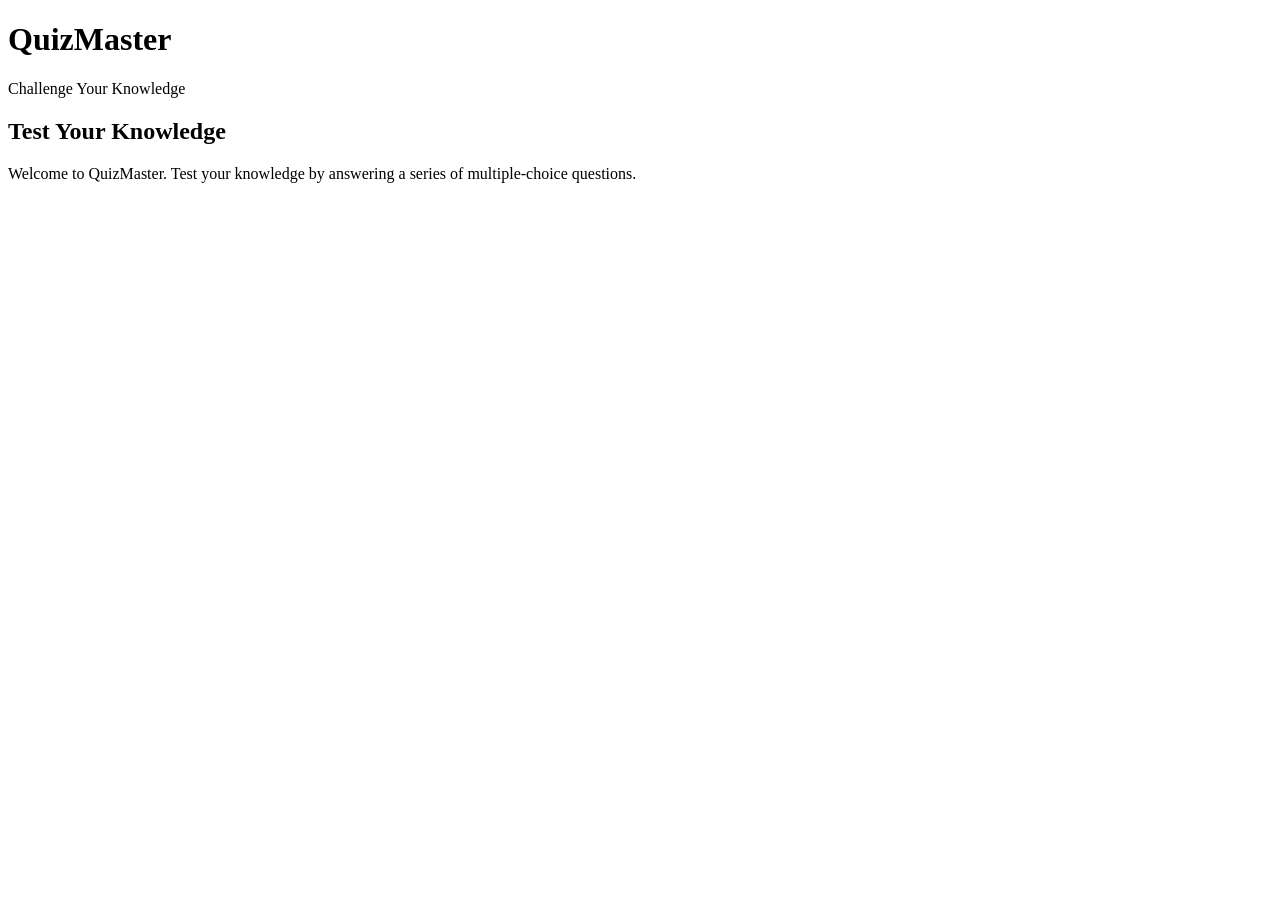
==== index.html @ 2c7ddd1f "Add home page branding" ====
<!DOCTYPE html>
<html lang="en">
<head>
    <meta charset="UTF-8">
    <meta name="viewport" content="width=device-width, initial-scale=1.0">
    <title>QuizMaster</title>
</head>

<body>

   <header>
    <h1>QuizMaster</h1>
    <p>Challenge Your Knowledge</p>
   </header>

    <main>

        <section>
            <h2>Test Your Knowledge</h2>

            <p>
                Welcome to QuizMaster. Test your knowledge
                by answering a series of multiple-choice questions.
            </p>
        </section>

    </main>

</body>
</html>
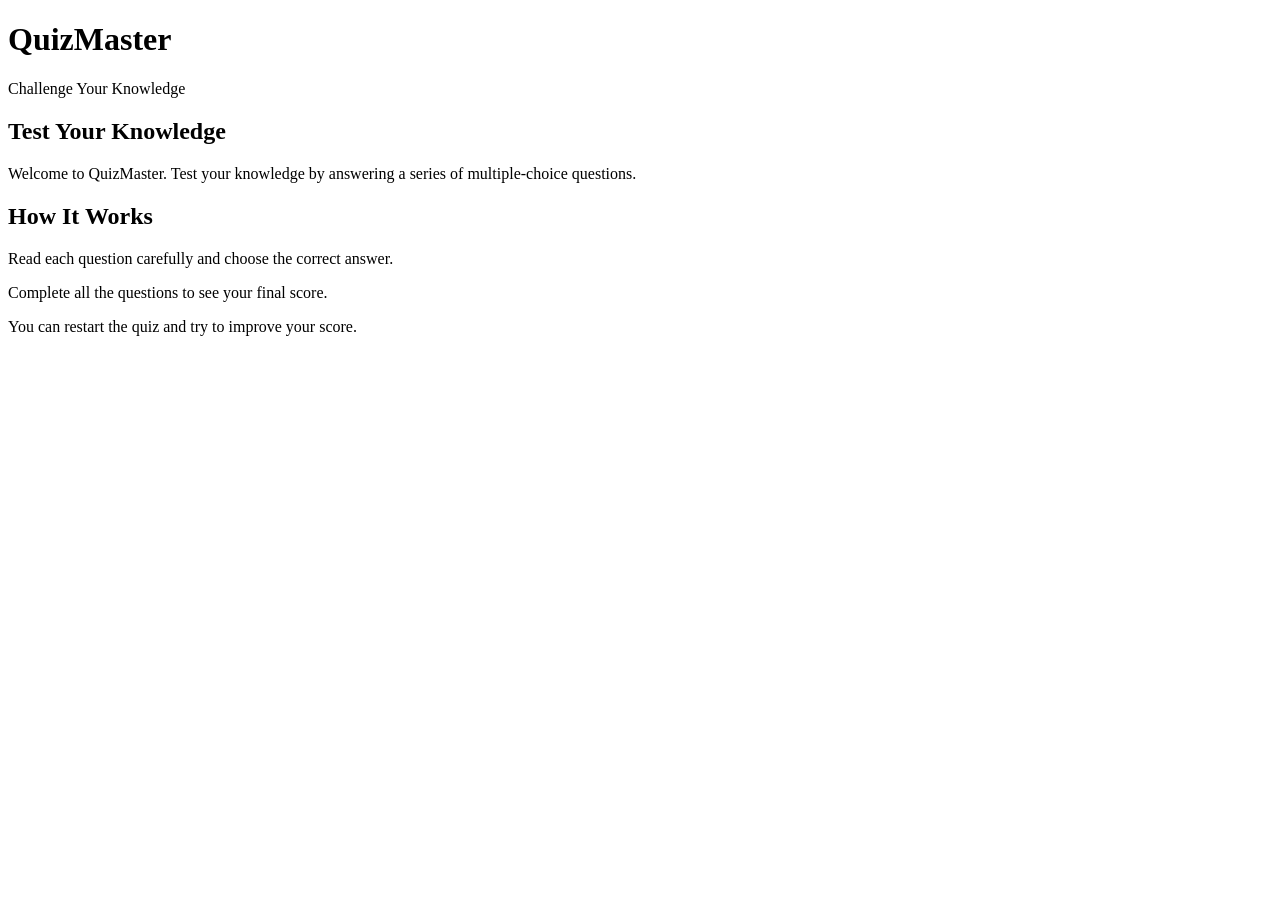
==== commit 5026bfc7: "Add quiz instructions to home page" ====
--- a/index.html
+++ b/index.html
@@ -11,18 +11,27 @@
    <header>
     <h1>QuizMaster</h1>
     <p>Challenge Your Knowledge</p>
+  
    </header>
 
-    <main>
+   <main>
 
-        <section>
-            <h2>Test Your Knowledge</h2>
+    <section>
+        <h2>Test Your Knowledge</h2>
 
-            <p>
-                Welcome to QuizMaster. Test your knowledge
-                by answering a series of multiple-choice questions.
-            </p>
-        </section>
+        <p>
+            Welcome to QuizMaster. Test your knowledge
+            by answering a series of multiple-choice questions.
+        </p>
+    </section>
+
+    <section>
+        <h2>How It Works</h2>
+
+        <p>Read each question carefully and choose the correct answer.</p>
+        <p>Complete all the questions to see your final score.</p>
+        <p>You can restart the quiz and try to improve your score.</p>
+    </section>
 
     </main>
 
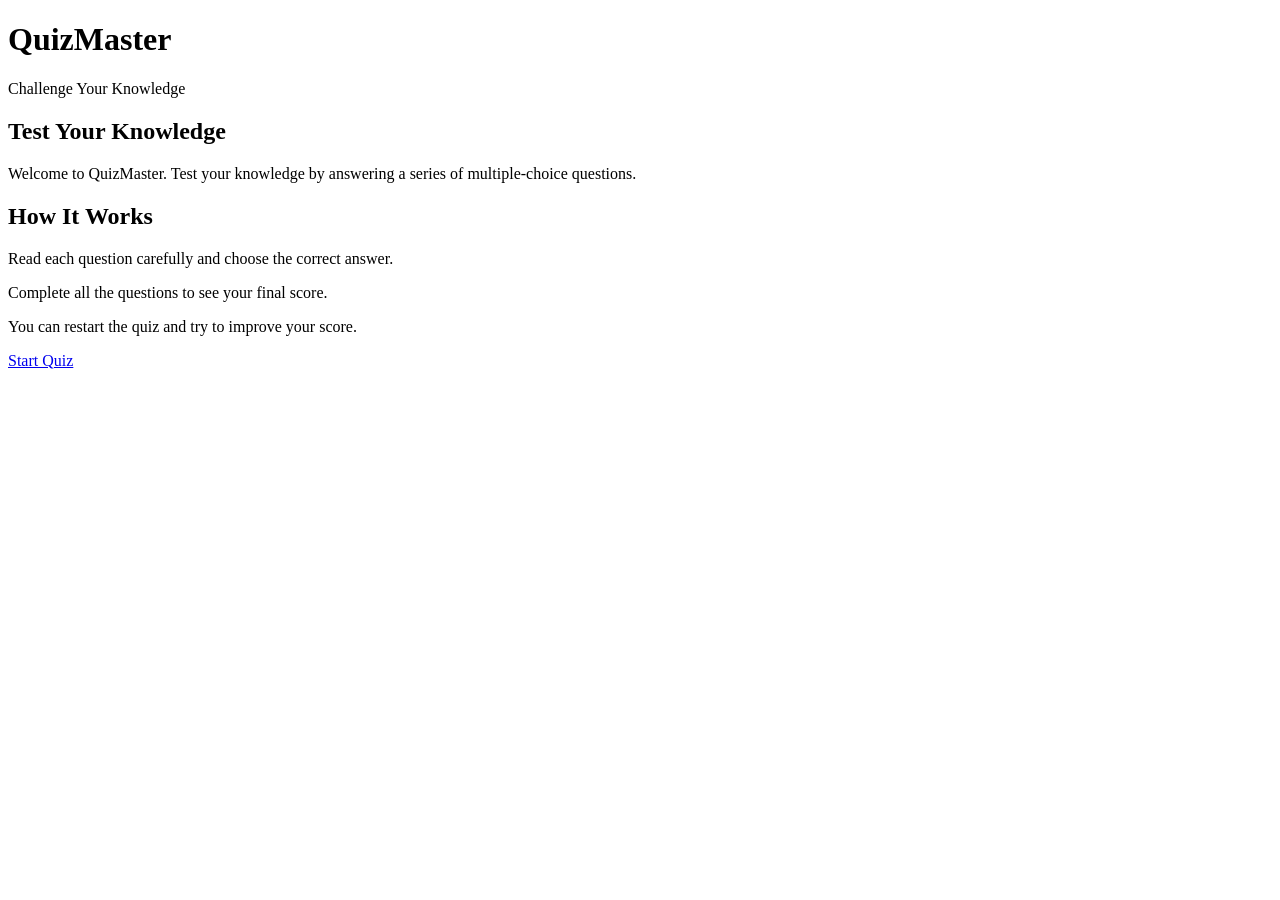
==== commit d3153d4d: "Add start quiz navigation" ====
--- a/index.html
+++ b/index.html
@@ -32,8 +32,12 @@
         <p>Complete all the questions to see your final score.</p>
         <p>You can restart the quiz and try to improve your score.</p>
     </section>
+    <section>
+    <a href="quiz.html">Start Quiz</a>
+    </section>
 
     </main>
 
+
 </body>
 </html>
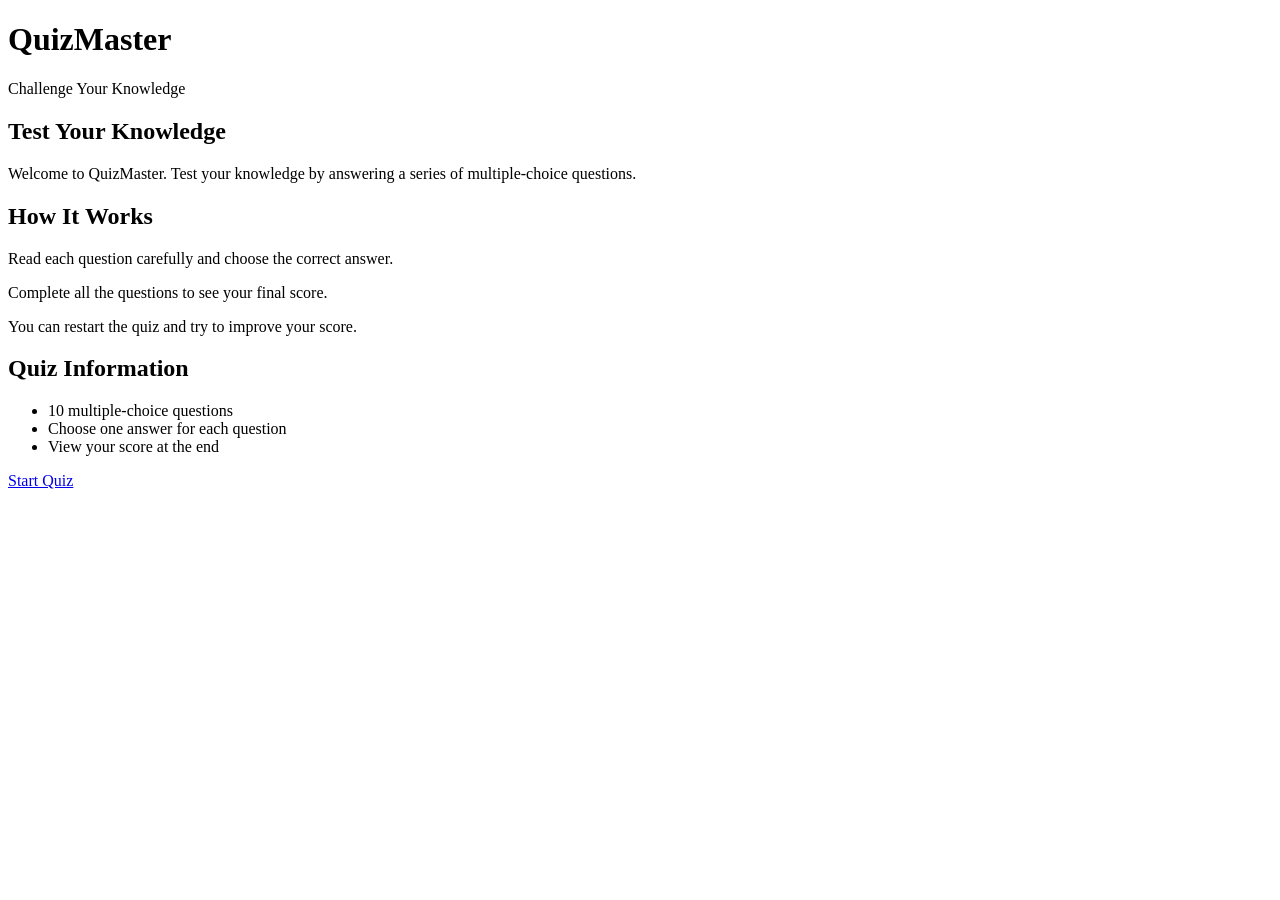
==== commit 97d1d3d2: "Add quiz information section" ====
--- a/index.html
+++ b/index.html
@@ -32,9 +32,19 @@
         <p>Complete all the questions to see your final score.</p>
         <p>You can restart the quiz and try to improve your score.</p>
     </section>
+     <section>
+    <h2>Quiz Information</h2>
+
+    <ul>
+        <li>10 multiple-choice questions</li>
+        <li>Choose one answer for each question</li>
+        <li>View your score at the end</li>
+    </ul>
+    </section>
     <section>
     <a href="quiz.html">Start Quiz</a>
     </section>
+
 
     </main>
 
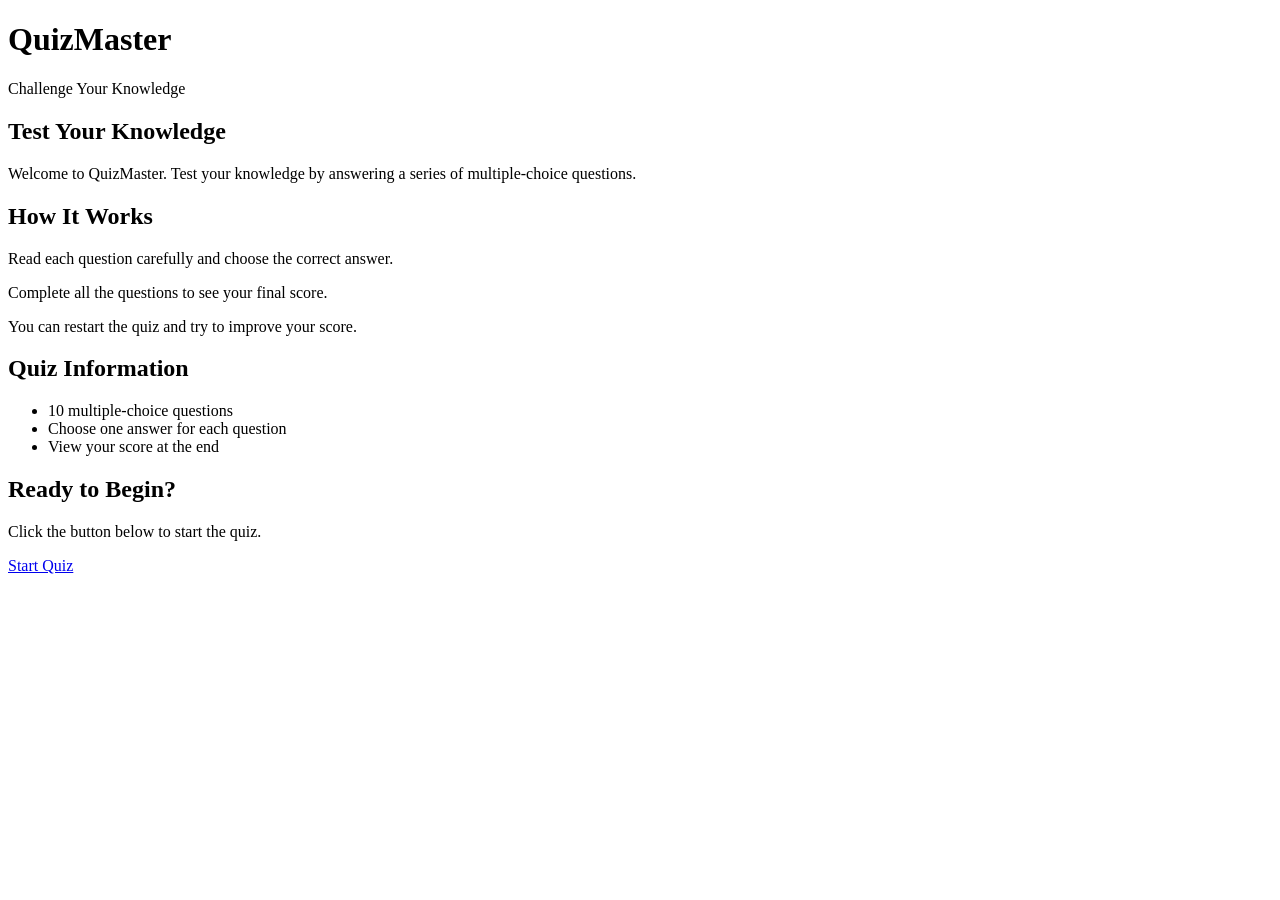
==== commit 2980f975: "Improve start quiz section" ====
--- a/index.html
+++ b/index.html
@@ -40,8 +40,15 @@
         <li>Choose one answer for each question</li>
         <li>View your score at the end</li>
     </ul>
-    </section>
+   
+     </section>
     <section>
+    <h2>Ready to Begin?</h2>
+
+    <p>
+        Click the button below to start the quiz.
+    </p>
+
     <a href="quiz.html">Start Quiz</a>
     </section>
 
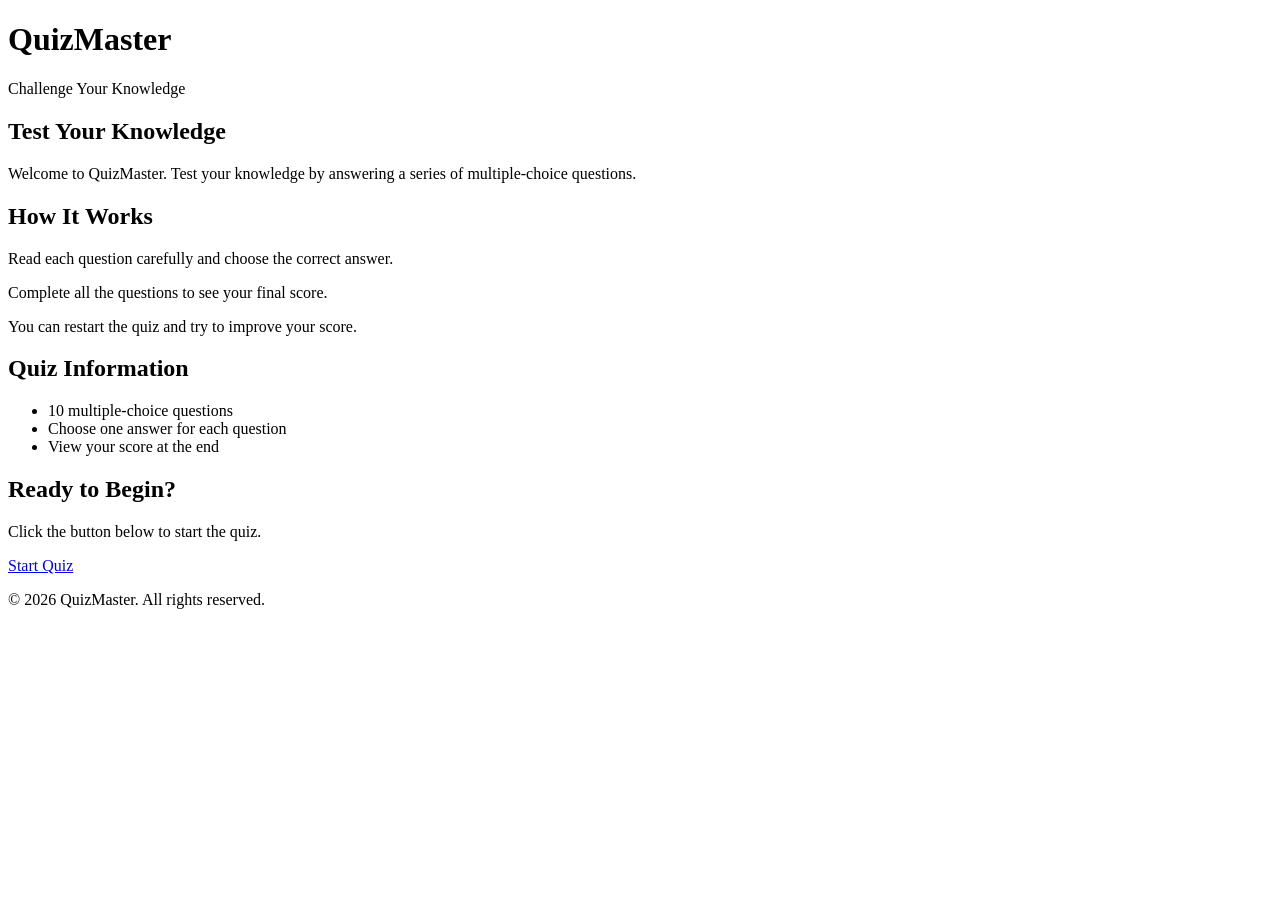
==== commit 4a9d8257: "Add footer to home page" ====
--- a/index.html
+++ b/index.html
@@ -55,6 +55,8 @@
 
     </main>
 
-
+<footer>
+    <p>&copy; 2026 QuizMaster. All rights reserved.</p>
+</footer>
 </body>
 </html>
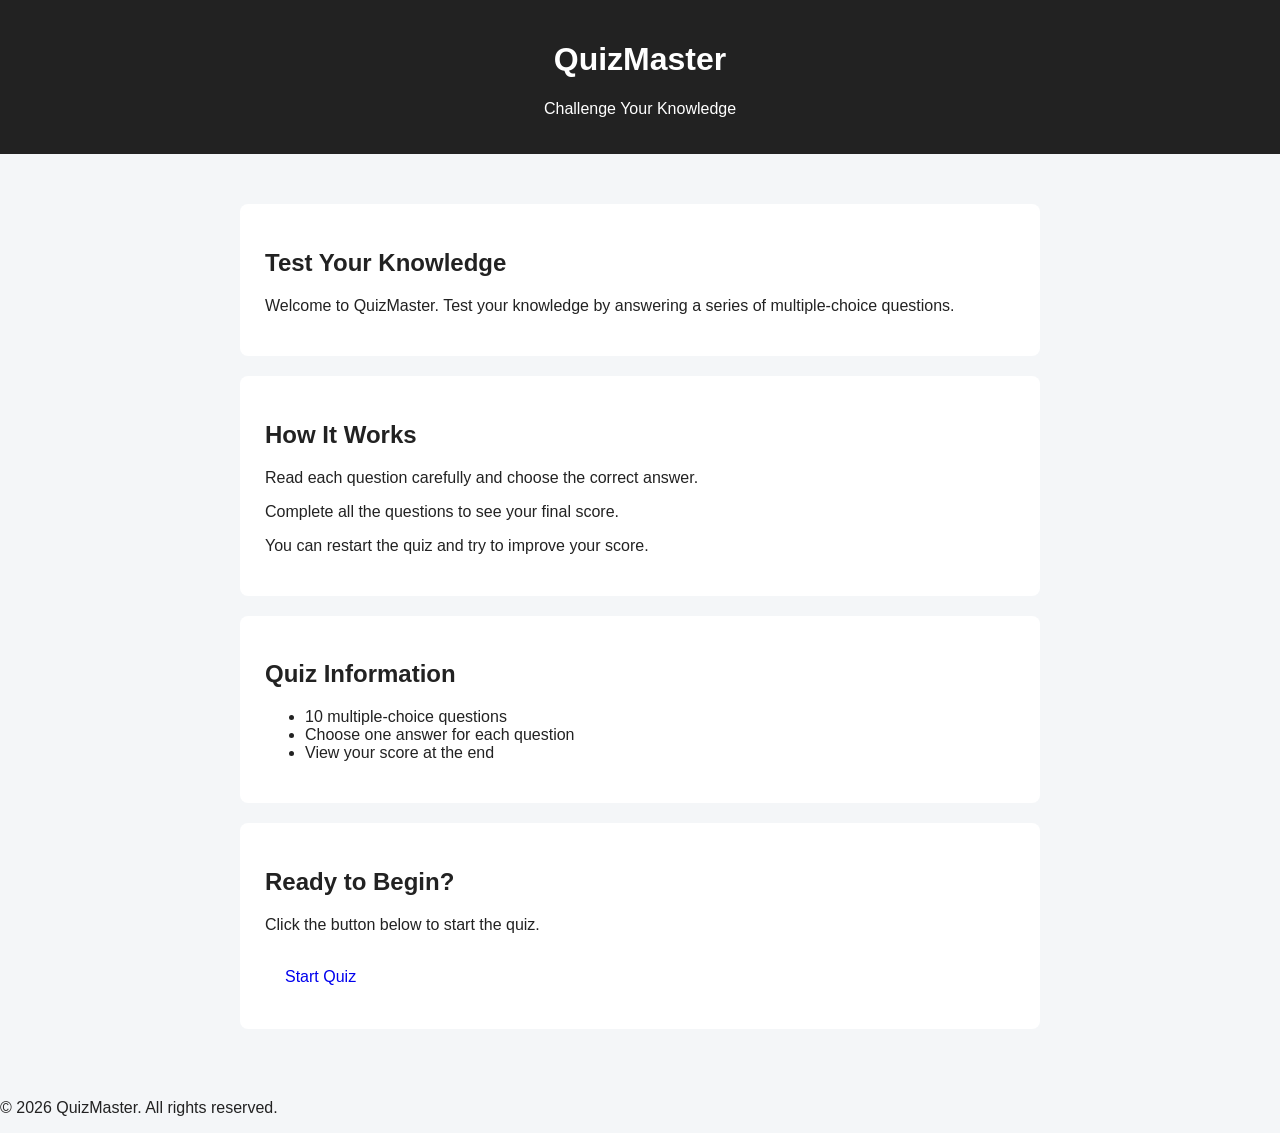
==== commit 5c1f24a4: "Connect stylesheet to home page" ====
--- a/index.html
+++ b/index.html
@@ -4,6 +4,8 @@
     <meta charset="UTF-8">
     <meta name="viewport" content="width=device-width, initial-scale=1.0">
     <title>QuizMaster</title>
+    <link rel="stylesheet" href="style.css">
+    <meta name="description" content="QuizMaster is an interactive quiz website for testing your knowledge.">
 </head>
 
 <body>
--- a/style.css
+++ b/style.css
@@ -0,0 +1,70 @@
+body {
+    font-family: Arial, sans-serif;
+    margin: 0;
+    padding: 0;
+    background: #f4f6f8;
+    color: #222;
+}
+
+header {
+    background: #222;
+    color: white;
+    text-align: center;
+    padding: 20px;
+}
+
+main {
+    max-width: 800px;
+    margin: 30px auto;
+    padding: 20px;
+}
+
+section {
+    background: white;
+    padding: 25px;
+    margin-bottom: 20px;
+    border-radius: 8px;
+}
+
+button,
+a {
+    display: inline-block;
+    padding: 10px 16px;
+    margin: 8px 4px;
+    border: none;
+    border-radius: 5px;
+    cursor: pointer;
+    text-decoration: none;
+}
+
+button {
+    background: #333;
+    color: white;
+}
+
+button:hover {
+    opacity: 0.85;
+}
+
+button:focus,
+a:focus {
+    outline: 3px solid #555;
+    outline-offset: 2px;
+}
+
+#options {
+    display: flex;
+    flex-direction: column;
+}
+
+#options button {
+    text-align: left;
+}
+
+.selected {
+    font-weight: bold;
+}
+
+#progress {
+    font-weight: bold;
+}
